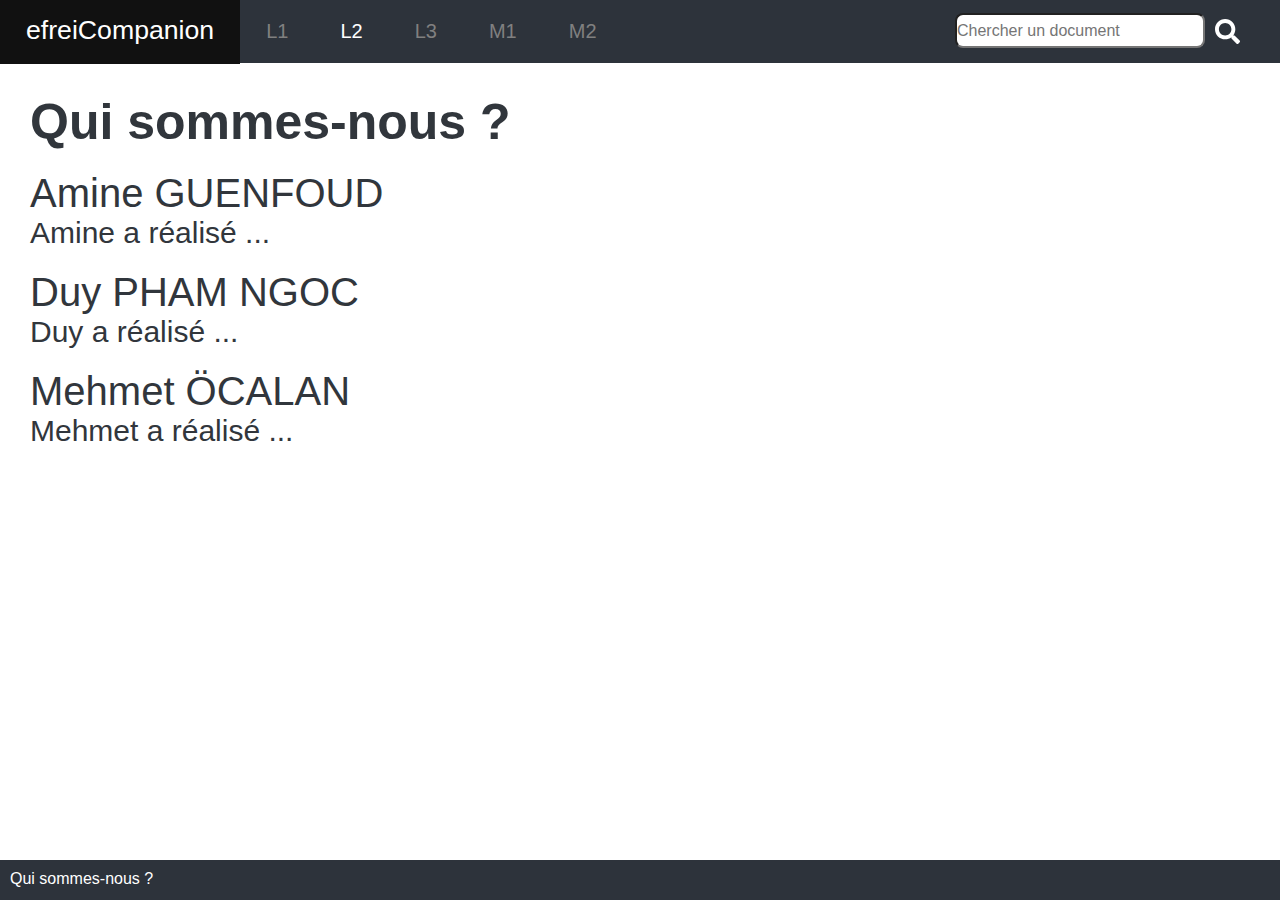
==== about.html @ 0f3ac664 "about" ====
<!DOCTYPE html>
<html lang="fr">

    <head>
        <meta charset="utf-8">

        <title>efreiCompanion</title>

        <meta name="viewport" content="width=device-width, initial-scale=1.0">
        <link rel="stylesheet" href="css/styles.css">
        <!-- <link href="https://cdn.jsdelivr.net/npm/bootstrap@5.0.1/dist/css/bootstrap.min.css" rel="stylesheet" integrity="sha384-+0n0xVW2eSR5OomGNYDnhzAbDsOXxcvSN1TPprVMTNDbiYZCxYbOOl7+AMvyTG2x" crossorigin="anonymous"> -->
        <!-- <script src="js/script.js"></script> -->
    </head>

    <body>
        <div class="grid_wrapper">
            <ul class="top_nav_bar">
                <li> <a href="index.html" id="site_name">efreiCompanion</a></li>
                <!-- <li>
                    <a href="index.html" >Accueil</a>
                </li> -->
                <li>
                    <div class="tooltip">
                        <a class="disabled-link" href="">L1</a>
                        <span class="tooltiptext">Pas de document disponible</span>
                    </div>
                </li>
                <li><a href="L2.html">L2</a></li>
                <li>
                    <div class="tooltip">
                        <a class="disabled-link" href="">L3</a>
                        <span class="tooltiptext">Pas de document disponible</span>
                    </div>
                </li>
                <li>
                    <div class="tooltip">
                        <a class="disabled-link" href="">M1</a>
                        <span class="tooltiptext">Pas de document disponible</span>
                    </div>
                </li>
                <li>
                    <div class="tooltip">
                        <a class="disabled-link" href="">M2</a>
                        <span class="tooltiptext">Pas de document disponible</span>
                    </div>
                </li>
                <li style="float: right">
                    <form id="search-form" action="/search.html" method="get">
                        <input id="search_bar" type="search" placeholder="Chercher un document" name="filter">
                        <button id="search-button" type="submit">
                            <img height="25px" src="assets/search-solid.svg"></button>
                    </form>
                </li>
            </ul>

            <div class="home_description">
                <p class="p1">Qui sommes-nous ?</p>
                <p class="p2" style="padding-top: 20px;">Amine GUENFOUD</p>
                <p class="p3">
                    Amine a réalisé ...
                </p>
                <p class="p2" style="padding-top: 20px;">Duy PHAM NGOC</p>
                <p class="p3">
                    Duy a réalisé ...
                </p>
                <p class="p2" style="padding-top: 20px;">Mehmet ÖCALAN</p>
                <p class="p3">
                    Mehmet a réalisé ...
                </p>

            </div>

            <ul class="bottom_nav_bar">
                <li><a href="about.html">Qui sommes-nous ?</a></li>
            </ul>
        </div>

        <script type="text/javascript" src="js/indexedDB.js"></script>
        <script type="text/javascript" src="js/script.js"></script>
        <script type="text/javascript" src="js/search.js"></script>
    </body>

</html>
---- css/styles.css ----
body {
    font-family: sans-serif;
    color: #31363c;
}

ul li a {
    display: block;
    color: white;
    text-decoration: none;
}

ul.top_nav_bar, ul.bottom_nav_bar {
    list-style-type: none;
    background-color: #2d333b;
}

ul.top_nav_bar li, ul.bottom_nav_bar li {
    float: left;
}

ul.top_nav_bar li a {
    padding: 20px 26px;
    font-size: 15pt;
}

ul.bottom_nav_bar li a {
    margin-top: 10px;
    margin-left: 10px;
}

ul li a:hover:not(.active) {
    background-color: #111;
}

ul li a.active {
    background: linear-gradient( transparent 90%, #08e13e 0%);
}

.home_description {
    margin-top: 30px;
    margin-left: 30px;
    margin-right: 30px;
    margin-bottom: 20px;
}

p {
    color: #31363c;
}

.p1 {
    font-weight: bold;
    font-size: 50px;
}

.p2 {
    font-size: 40px;
}

.p3 {
    font-weight: 200;
    font-size: 30px;
}

.p4 {
    font-weight: bold;
    font-size: 25px;
    padding-top: 40px;
}

* {
    box-sizing: border-box;
    padding: 0;
    margin: 0;
}

.grid_wrapper {
    display: grid;
    width: 100vw;
    height: 100vh;
    grid-gap: 0px;
    grid-template-rows: 63px auto 40px;
}

#search-button {
    float: right;
    padding: 6px 10px;
    background: transparent;
    color: white;
    border: none;
    cursor: pointer;
}

.disabled-link {
    cursor: default;
    pointer-events: none;
    text-decoration: none;
    color: grey;
}

#site_name {
    padding-top: 15px;
    padding-bottom: 18px;
    font-size: 20pt;
}

.tooltip {
    position: relative;
}

.tooltip .tooltiptext {
    visibility: hidden;
    width: 160px;
    background-color: #2d333b;
    color: #fff;
    text-align: center;
    border-radius: 6px;
    padding: 10px 0px;
    position: absolute;
    z-index: 1;
    top: 110%;
    left: 50%;
    margin-left: -80px;
}

.tooltip .tooltiptext::after {
    content: "";
    position: absolute;
    bottom: 100%;
    left: 50%;
    margin-left: -5px;
    border-width: 5px;
    border-style: solid;
    border-color: transparent transparent #2d333b transparent;
}

.tooltip:hover .tooltiptext {
    visibility: visible;
}

table {
    width: 100%;
}

td, th {
    border: 1px solid #dddddd;
    text-align: left;
    padding: 8px;
}

tbody tr:nth-child(odd) {
    /* background-color: #d9dcdf; */
}

#file_input {
    border: 2px dashed #747d88;
    display: flex;
    justify-content: center;
    align-items: center;
    text-align: center;
    margin-top: 10px;
}

#file_input:hover {
    background-color: #dddddd;
}

input[type=file] {
    opacity: 0;
    z-index: 2;
    width: 100%;
    height: 100px;
    border: 4px dashed #0073ff;
    cursor: pointer;
}

.p5 {
    font-size: 15pt;
    position: absolute;
}

#upload_validate_button {
    background-color: #525d6c;
    border: none;
    color: white;
    padding: 7px 25px;
    /* text-align: center; */
    /* text-decoration: none; */
    /* display: inline-block; */
    font-size: 16px;
    border-radius: 5px;
    margin-top: 5px;
    cursor: pointer;
}

#upload_validate_button:hover {
    background-color: #2d333b;
}

#module_list {
    padding-top: 20px;
    /* padding-left: 10px; */
    font-weight: bold;
}

#module_list ul {
    list-style-type: none;
}

#module_list a {
    font-size: 17pt;
}

#module_list a:not(#selected_module) {
    color: #2d333b;
}

#module_list a:not(#selected_module):hover {
    color: white;
    background-color: #2d333b;
}

.ul1 {
    /* padding-left: 10px; */
}

.ul2 {
    padding-left: 50px;
}

.ul3 {
    padding-left: 50px;
    font-weight: normal;
}

.ul3 li {
    padding-top: 10px;
}

.ul3 li:last-child {
    padding-bottom: 10px;
}

.semester_name {
    font-size: 25pt;
}

.ue_name {
    font-size: 17pt;
}

#central_view {
    display: flex;
    justify-content: space-around;
    align-items: baseline;
    flex-wrap: wrap;
}

#file_list {
    min-width: 50%;
}

#selected_module {
    color: white;
    background-color: #2d333b;
}

#recent_files_table, #results_table {
    margin-top: 20px;
}

#search_bar {
    height: 35px;
    width: 250px;
    font-size: 16px;
    border-radius: 8px;
}

#search-form {
    padding: 13px 30px
}

.user_info_input {
    padding-top: 10px;
}

.user_info_input input {
    width: 200px;
    height: 25px;
    border-radius: 5px;
}

.user_info_input:last-of-type {
    padding-bottom: 10px;
}
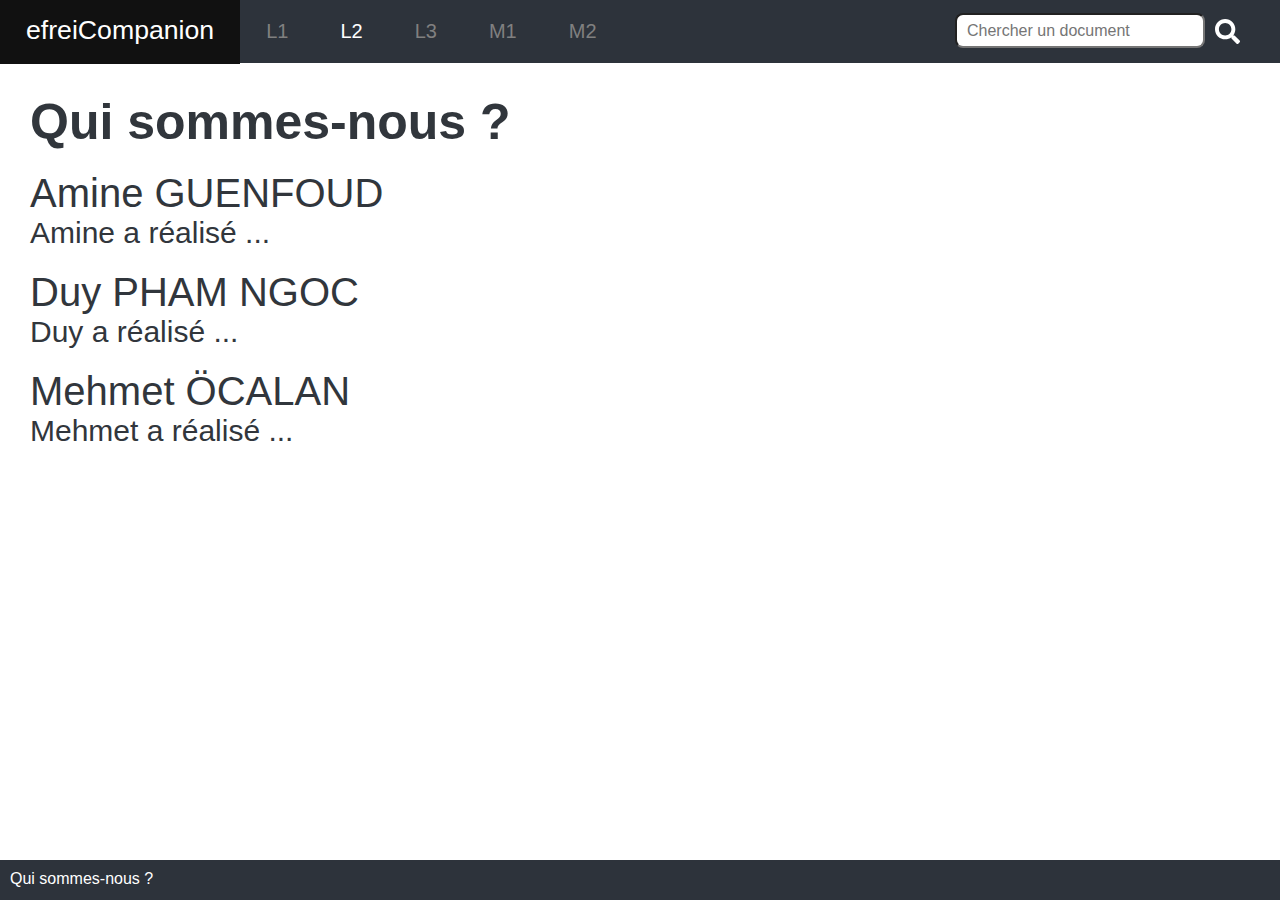
==== commit 8695a753: "a" ====
--- a/about.html
+++ b/about.html
@@ -8,8 +8,6 @@
 
         <meta name="viewport" content="width=device-width, initial-scale=1.0">
         <link rel="stylesheet" href="css/styles.css">
-        <!-- <link href="https://cdn.jsdelivr.net/npm/bootstrap@5.0.1/dist/css/bootstrap.min.css" rel="stylesheet" integrity="sha384-+0n0xVW2eSR5OomGNYDnhzAbDsOXxcvSN1TPprVMTNDbiYZCxYbOOl7+AMvyTG2x" crossorigin="anonymous"> -->
-        <!-- <script src="js/script.js"></script> -->
     </head>
 
     <body>
@@ -45,7 +43,7 @@
                     </div>
                 </li>
                 <li style="float: right">
-                    <form id="search-form" action="/search.html" method="get">
+                    <form id="search-form" action="search.html" method="get">
                         <input id="search_bar" type="search" placeholder="Chercher un document" name="filter">
                         <button id="search-button" type="submit">
                             <img height="25px" src="assets/search-solid.svg"></button>
--- a/css/styles.css
+++ b/css/styles.css
@@ -33,7 +33,7 @@
 }
 
 ul li a.active {
-    background: linear-gradient( transparent 90%, #08e13e 0%);
+    background: linear-gradient( transparent 90%, #3ea1f7 0%);
 }
 
 .home_description {
@@ -173,27 +173,42 @@
     cursor: pointer;
 }
 
+input[type=search], input[type=text], input[type=number] {
+    padding-left: 10px;
+}
+
 .p5 {
     font-size: 15pt;
     position: absolute;
 }
 
-#upload_validate_button {
-    background-color: #525d6c;
-    border: none;
+#upload_validate_button, #upload_cancel_button {
     color: white;
     padding: 7px 25px;
-    /* text-align: center; */
-    /* text-decoration: none; */
-    /* display: inline-block; */
     font-size: 16px;
     border-radius: 5px;
-    margin-top: 5px;
+    margin-top: 10px;
     cursor: pointer;
 }
 
+#upload_validate_button {
+    background-color: #5cb85c;
+    border-color: #4cae4c;
+}
+
+#upload_cancel_button {
+    background-color: #d9534f;
+    border-color: #d43f3a;
+}
+
 #upload_validate_button:hover {
-    background-color: #2d333b;
+    background-color: #449d44;
+    border-color: #398439;
+}
+
+#upload_cancel_button:hover {
+    background-color: #c9302c;
+    border-color: #ac2925;
 }
 
 #module_list {
@@ -291,4 +306,14 @@
 
 .user_info_input:last-of-type {
     padding-bottom: 10px;
+}
+
+.delete-button {
+    border: none;
+    background-color: transparent;
+    cursor: pointer;
+}
+
+.delete-button-img {
+    height: 20px;
 }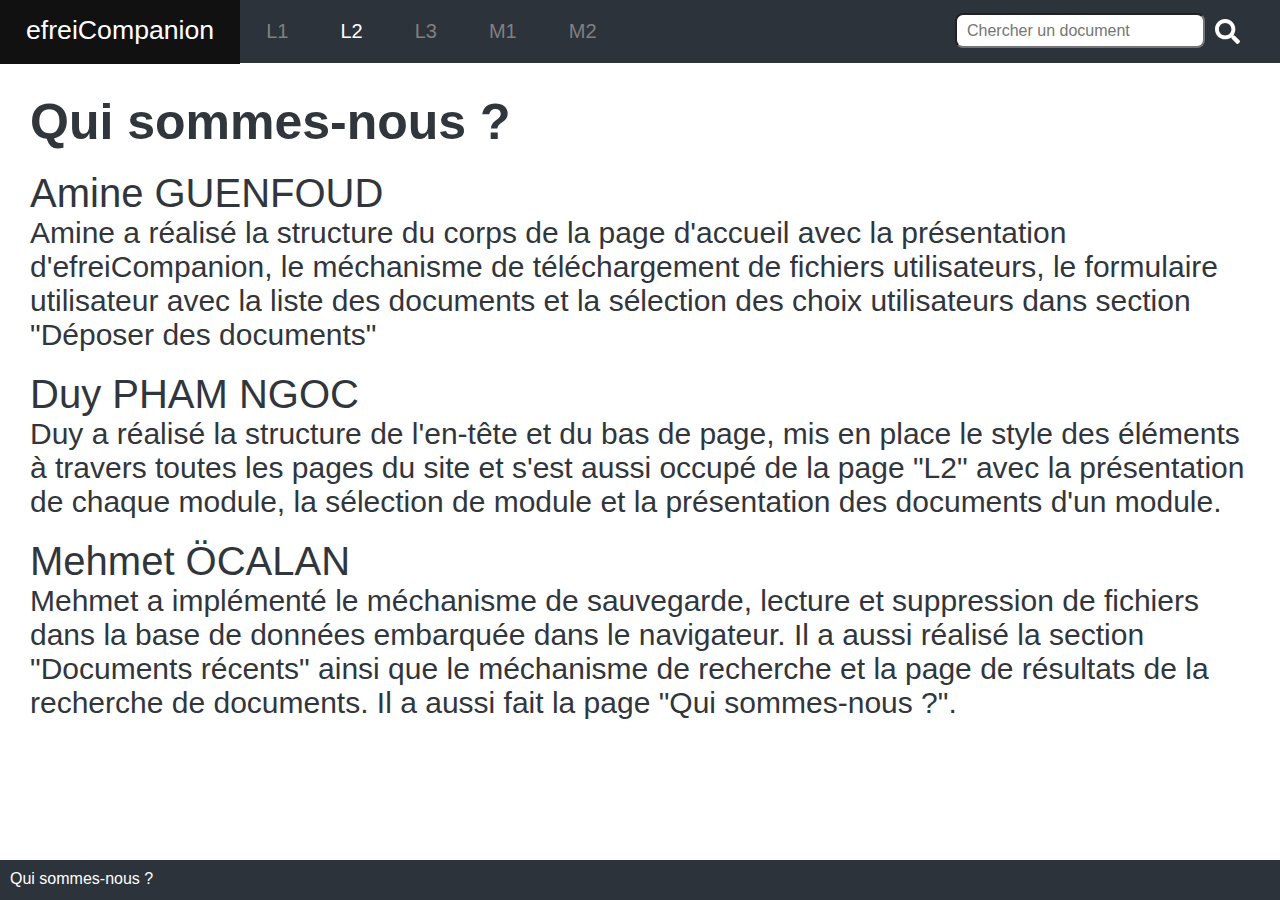
==== commit 9db2c2a3: "about" ====
--- a/about.html
+++ b/about.html
@@ -20,26 +20,26 @@
                 <li>
                     <div class="tooltip">
                         <a class="disabled-link" href="">L1</a>
-                        <span class="tooltiptext">Pas de document disponible</span>
+                        <span class="tooltiptext">Niveau d'étude bientôt disponible!</span>
                     </div>
                 </li>
                 <li><a href="L2.html">L2</a></li>
                 <li>
                     <div class="tooltip">
                         <a class="disabled-link" href="">L3</a>
-                        <span class="tooltiptext">Pas de document disponible</span>
+                        <span class="tooltiptext">Niveau d'étude bientôt disponible!</span>
                     </div>
                 </li>
                 <li>
                     <div class="tooltip">
                         <a class="disabled-link" href="">M1</a>
-                        <span class="tooltiptext">Pas de document disponible</span>
+                        <span class="tooltiptext">Niveau d'étude bientôt disponible!</span>
                     </div>
                 </li>
                 <li>
                     <div class="tooltip">
                         <a class="disabled-link" href="">M2</a>
-                        <span class="tooltiptext">Pas de document disponible</span>
+                        <span class="tooltiptext">Niveau d'étude bientôt disponible!</span>
                     </div>
                 </li>
                 <li style="float: right">
@@ -55,15 +55,21 @@
                 <p class="p1">Qui sommes-nous ?</p>
                 <p class="p2" style="padding-top: 20px;">Amine GUENFOUD</p>
                 <p class="p3">
-                    Amine a réalisé ...
+                    Amine a réalisé la structure du corps de la page d'accueil avec la présentation d'efreiCompanion,
+                    le méchanisme de téléchargement de fichiers utilisateurs, le formulaire utilisateur avec la liste des
+                    documents et la sélection des choix utilisateurs dans section "Déposer des documents"
                 </p>
                 <p class="p2" style="padding-top: 20px;">Duy PHAM NGOC</p>
                 <p class="p3">
-                    Duy a réalisé ...
+                    Duy a réalisé la structure de l'en-tête et du bas de page,
+                    mis en place le style des éléments à travers toutes les pages du site et s'est aussi occupé de la page "L2" avec la
+                    présentation de chaque module, la sélection de module et la présentation des documents d'un module.
                 </p>
                 <p class="p2" style="padding-top: 20px;">Mehmet ÖCALAN</p>
                 <p class="p3">
-                    Mehmet a réalisé ...
+                    Mehmet a implémenté le méchanisme de sauvegarde, lecture et suppression de fichiers dans la base
+                    de données embarquée dans le navigateur. Il a aussi réalisé la section "Documents récents" ainsi que le méchanisme
+                    de recherche et la page de résultats de la recherche de documents. Il a aussi fait la page "Qui sommes-nous ?".
                 </p>
 
             </div>
--- a/css/styles.css
+++ b/css/styles.css
@@ -109,7 +109,7 @@
 
 .tooltip .tooltiptext {
     visibility: hidden;
-    width: 160px;
+    width: 180px;
     background-color: #2d333b;
     color: #fff;
     text-align: center;
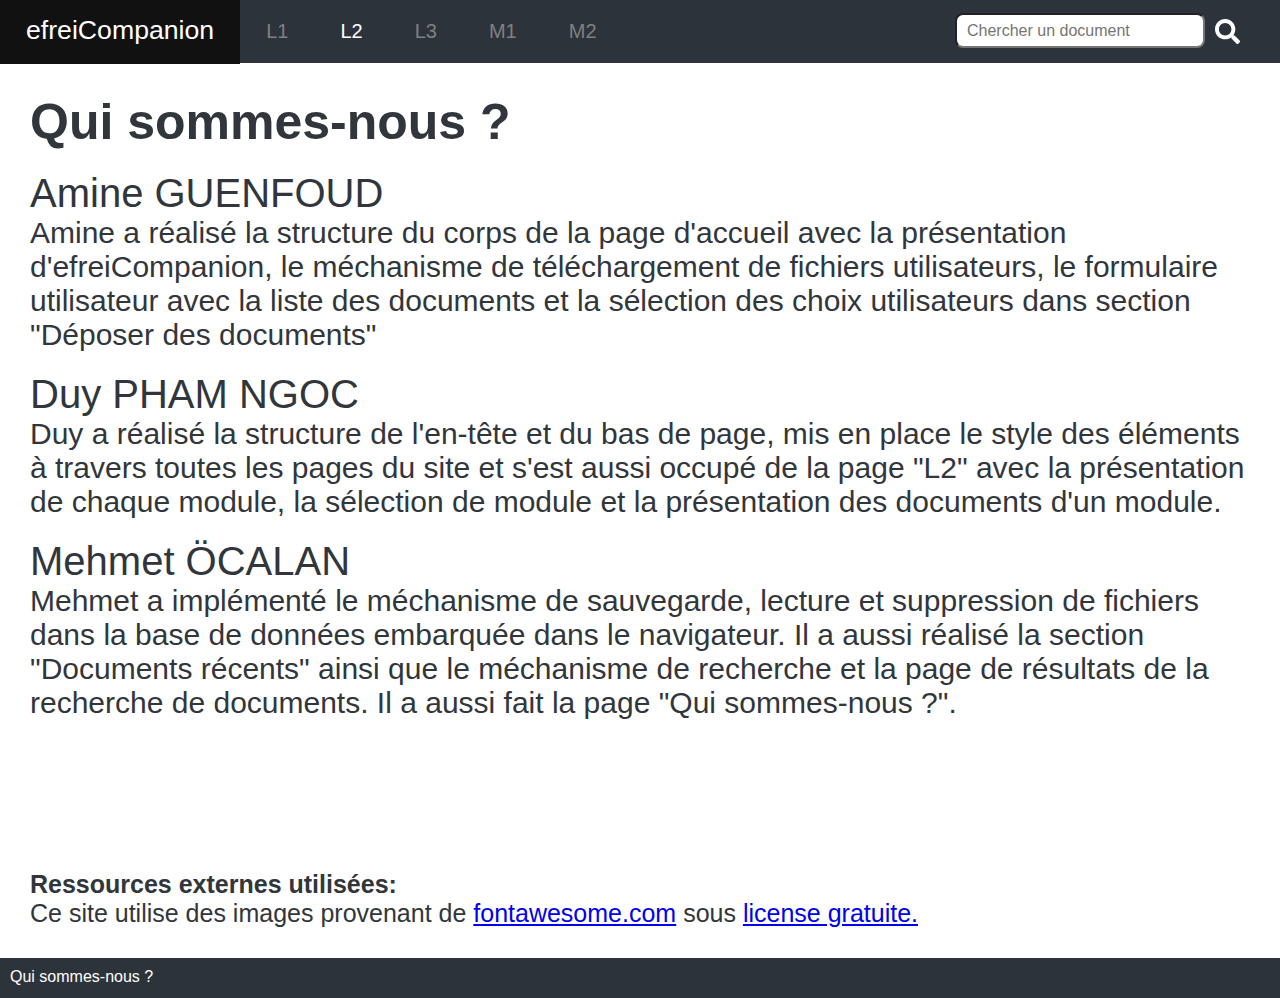
==== commit 56936db8: "a" ====
--- a/about.html
+++ b/about.html
@@ -14,9 +14,6 @@
         <div class="grid_wrapper">
             <ul class="top_nav_bar">
                 <li> <a href="index.html" id="site_name">efreiCompanion</a></li>
-                <!-- <li>
-                    <a href="index.html" >Accueil</a>
-                </li> -->
                 <li>
                     <div class="tooltip">
                         <a class="disabled-link" href="">L1</a>
@@ -46,7 +43,7 @@
                     <form id="search-form" action="search.html" method="get">
                         <input id="search_bar" type="search" placeholder="Chercher un document" name="filter">
                         <button id="search-button" type="submit">
-                            <img height="25px" src="assets/search-solid.svg"></button>
+                            <img alt="Search icon" height="25" src="assets/search-solid.svg"></button>
                     </form>
                 </li>
             </ul>
@@ -71,17 +68,17 @@
                     de données embarquée dans le navigateur. Il a aussi réalisé la section "Documents récents" ainsi que le méchanisme
                     de recherche et la page de résultats de la recherche de documents. Il a aussi fait la page "Qui sommes-nous ?".
                 </p>
-
+                <p class="p6" style="padding-top: 150px;">Ressources externes utilisées:</p>
+                <p class="p7">
+                    Ce site utilise des images provenant de <a href="https://fontawesome.com">fontawesome.com</a> sous
+                    <a href="https://fontawesome.com/license/free">license gratuite.</a>
+                </p>
             </div>
 
             <ul class="bottom_nav_bar">
                 <li><a href="about.html">Qui sommes-nous ?</a></li>
             </ul>
         </div>
-
-        <script type="text/javascript" src="js/indexedDB.js"></script>
-        <script type="text/javascript" src="js/script.js"></script>
-        <script type="text/javascript" src="js/search.js"></script>
     </body>
 
 </html>
--- a/css/styles.css
+++ b/css/styles.css
@@ -1,319 +1,304 @@
-body {
-    font-family: sans-serif;
-    color: #31363c;
-}
-
-ul li a {
-    display: block;
-    color: white;
-    text-decoration: none;
-}
-
-ul.top_nav_bar, ul.bottom_nav_bar {
-    list-style-type: none;
-    background-color: #2d333b;
-}
-
-ul.top_nav_bar li, ul.bottom_nav_bar li {
-    float: left;
-}
-
-ul.top_nav_bar li a {
-    padding: 20px 26px;
-    font-size: 15pt;
-}
-
-ul.bottom_nav_bar li a {
-    margin-top: 10px;
-    margin-left: 10px;
-}
-
-ul li a:hover:not(.active) {
-    background-color: #111;
-}
-
-ul li a.active {
-    background: linear-gradient( transparent 90%, #3ea1f7 0%);
-}
-
-.home_description {
-    margin-top: 30px;
-    margin-left: 30px;
-    margin-right: 30px;
-    margin-bottom: 20px;
-}
-
-p {
-    color: #31363c;
-}
-
-.p1 {
-    font-weight: bold;
-    font-size: 50px;
-}
-
-.p2 {
-    font-size: 40px;
-}
-
-.p3 {
-    font-weight: 200;
-    font-size: 30px;
-}
-
-.p4 {
-    font-weight: bold;
-    font-size: 25px;
-    padding-top: 40px;
-}
-
-* {
-    box-sizing: border-box;
-    padding: 0;
-    margin: 0;
-}
-
-.grid_wrapper {
-    display: grid;
-    width: 100vw;
-    height: 100vh;
-    grid-gap: 0px;
-    grid-template-rows: 63px auto 40px;
-}
-
-#search-button {
-    float: right;
-    padding: 6px 10px;
-    background: transparent;
-    color: white;
-    border: none;
-    cursor: pointer;
-}
-
-.disabled-link {
-    cursor: default;
-    pointer-events: none;
-    text-decoration: none;
-    color: grey;
-}
-
-#site_name {
-    padding-top: 15px;
-    padding-bottom: 18px;
-    font-size: 20pt;
-}
-
-.tooltip {
-    position: relative;
-}
-
-.tooltip .tooltiptext {
-    visibility: hidden;
-    width: 180px;
-    background-color: #2d333b;
-    color: #fff;
-    text-align: center;
-    border-radius: 6px;
-    padding: 10px 0px;
-    position: absolute;
-    z-index: 1;
-    top: 110%;
-    left: 50%;
-    margin-left: -80px;
-}
-
-.tooltip .tooltiptext::after {
-    content: "";
-    position: absolute;
-    bottom: 100%;
-    left: 50%;
-    margin-left: -5px;
-    border-width: 5px;
-    border-style: solid;
-    border-color: transparent transparent #2d333b transparent;
-}
-
-.tooltip:hover .tooltiptext {
-    visibility: visible;
-}
-
-table {
-    width: 100%;
-}
-
-td, th {
-    border: 1px solid #dddddd;
-    text-align: left;
-    padding: 8px;
-}
-
-tbody tr:nth-child(odd) {
-    /* background-color: #d9dcdf; */
+#central_view {
+    align-items: baseline;
+    display: flex;
+    flex-wrap: wrap;
+    justify-content: space-around
 }
 
 #file_input {
+    align-items: center;
     border: 2px dashed #747d88;
     display: flex;
     justify-content: center;
-    align-items: center;
+    margin-top: 10px;
+    text-align: center
+}
+
+#file_input:hover {
+    background-color: #dddddd
+}
+
+#file_list {
+    min-width: 50%
+}
+
+#module_list {
+    font-weight: bold;
+    padding-top: 20px
+}
+
+#module_list a, .ue_name {
+    font-size: 17pt
+}
+
+#module_list a:not(#selected_module) {
+    color: #2d333b
+}
+
+#module_list a:not(#selected_module):hover, #selected_module {
+    background-color: #2d333b;
+    color: white
+}
+
+#module_list ul {
+    list-style-type: none
+}
+
+#recent_files_table, #results_table {
+    margin-top: 20px
+}
+
+#search-button {
+    background: transparent;
+    border: none;
+    color: white;
+    cursor: pointer;
+    float: right;
+    padding: 6px 10px
+}
+
+#search-form {
+    padding: 13px 30px
+}
+
+#search_bar {
+    border-radius: 8px;
+    font-size: 16px;
+    height: 35px;
+    width: 250px
+}
+
+#site_name {
+    font-size: 20pt;
+    padding-bottom: 18px;
+    padding-top: 15px
+}
+
+#upload_cancel_button {
+    background-color: #d9534f;
+    border-color: #d43f3a
+}
+
+#upload_cancel_button:hover {
+    background-color: #c9302c;
+    border-color: #ac2925
+}
+
+#upload_validate_button {
+    background-color: #5cb85c;
+    border-color: #4cae4c
+}
+
+#upload_validate_button, #upload_cancel_button {
+    border-radius: 5px;
+    color: white;
+    cursor: pointer;
+    font-size: 16px;
+    margin-top: 10px;
+    padding: 7px 25px
+}
+
+#upload_validate_button:hover {
+    background-color: #449d44;
+    border-color: #398439
+}
+
+* {
+    box-sizing: border-box;
+    margin: 0;
+    padding: 0
+}
+
+.active {
+    background: linear-gradient(transparent 90%, #3ea1f7 0%)
+}
+
+.bottom_nav_bar li a {
+    margin-left: 10px;
+    margin-top: 10px
+}
+
+.delete-button {
+    background-color: transparent;
+    border: none;
+    cursor: pointer
+}
+
+.delete-button-img {
+    height: 20px
+}
+
+.disabled-link {
+    color: grey;
+    cursor: default;
+    pointer-events: none;
+    text-decoration: none
+}
+
+.grid_wrapper {
+    display: grid;
+    grid-template-rows: 63px auto 40px;
+    height: 100vh;
+    width: 100vw
+}
+
+.home_description {
+    margin: 30px
+}
+
+.p1 {
+    font-size: 50px;
+    font-weight: bold
+}
+
+.p2 {
+    font-size: 40px
+}
+
+.p3 {
+    font-size: 30px;
+    font-weight: 200
+}
+
+.p4 {
+    font-size: 25px;
+    font-weight: bold;
+    padding-top: 40px
+}
+
+.p5 {
+    font-size: 15pt;
+    font-size: 15pt;
+    position: absolute;
+    position: absolute
+}
+
+.p6 {
+    font-weight: bold
+}
+
+.p6, .p7 {
+    font-size: 25px
+}
+
+.p7 {
+    font-weight: lighter
+}
+
+.semester_name {
+    font-size: 25pt
+}
+
+.tooltip {
+    position: relative
+}
+
+.tooltip .tooltiptext {
+    background-color: #2d333b;
+    border-radius: 6px;
+    color: #fff;
+    left: 50%;
+    margin-left: -80px;
+    padding: 10px 0;
+    position: absolute;
     text-align: center;
-    margin-top: 10px;
-}
-
-#file_input:hover {
-    background-color: #dddddd;
+    top: 110%;
+    visibility: hidden;
+    width: 180px;
+    z-index: 1
+}
+
+.tooltip .tooltiptext::after {
+    border-color: transparent transparent #2d333b;
+    border-style: solid;
+    border-width: 5px;
+    bottom: 100%;
+    content: "";
+    left: 50%;
+    margin-left: -5px;
+    position: absolute
+}
+
+.tooltip:hover .tooltiptext {
+    visibility: visible
+}
+
+.top_nav_bar li a {
+    font-size: 15pt;
+    padding: 20px 26px
+}
+
+.top_nav_bar li, .bottom_nav_bar li {
+    float: left
+}
+
+.top_nav_bar, .bottom_nav_bar {
+    background-color: #2d333b;
+    list-style-type: none
+}
+
+.ul2 {
+    padding-left: 50px
+}
+
+.ul3 {
+    font-weight: normal;
+    padding-left: 50px
+}
+
+.ul3 li, .user_info_input {
+    padding-top: 10px
+}
+
+.ul3 li:last-child, .user_info_input:last-of-type {
+    padding-bottom: 10px
+}
+
+.user_info_input input {
+    border-radius: 5px;
+    font-size: 12pt;
+    height: 25px;
+    width: 200px
+}
+
+body {
+    color: #31363c;
+    font-family: sans-serif
 }
 
 input[type=file] {
-    opacity: 0;
-    z-index: 2;
-    width: 100%;
-    height: 100px;
     border: 4px dashed #0073ff;
     cursor: pointer;
+    height: 100px;
+    opacity: 0;
+    width: 100%;
+    z-index: 2
 }
 
 input[type=search], input[type=text], input[type=number] {
-    padding-left: 10px;
-}
-
-.p5 {
-    font-size: 15pt;
-    position: absolute;
-}
-
-#upload_validate_button, #upload_cancel_button {
+    padding-left: 10px
+}
+
+p {
+    color: #31363c
+}
+
+table {
+    width: 100%
+}
+
+td, th {
+    border: 1px solid #dddddd;
+    padding: 8px;
+    text-align: left
+}
+
+ul li a {
     color: white;
-    padding: 7px 25px;
-    font-size: 16px;
-    border-radius: 5px;
-    margin-top: 10px;
-    cursor: pointer;
-}
-
-#upload_validate_button {
-    background-color: #5cb85c;
-    border-color: #4cae4c;
-}
-
-#upload_cancel_button {
-    background-color: #d9534f;
-    border-color: #d43f3a;
-}
-
-#upload_validate_button:hover {
-    background-color: #449d44;
-    border-color: #398439;
-}
-
-#upload_cancel_button:hover {
-    background-color: #c9302c;
-    border-color: #ac2925;
-}
-
-#module_list {
-    padding-top: 20px;
-    /* padding-left: 10px; */
-    font-weight: bold;
-}
-
-#module_list ul {
-    list-style-type: none;
-}
-
-#module_list a {
-    font-size: 17pt;
-}
-
-#module_list a:not(#selected_module) {
-    color: #2d333b;
-}
-
-#module_list a:not(#selected_module):hover {
-    color: white;
-    background-color: #2d333b;
-}
-
-.ul1 {
-    /* padding-left: 10px; */
-}
-
-.ul2 {
-    padding-left: 50px;
-}
-
-.ul3 {
-    padding-left: 50px;
-    font-weight: normal;
-}
-
-.ul3 li {
-    padding-top: 10px;
-}
-
-.ul3 li:last-child {
-    padding-bottom: 10px;
-}
-
-.semester_name {
-    font-size: 25pt;
-}
-
-.ue_name {
-    font-size: 17pt;
-}
-
-#central_view {
-    display: flex;
-    justify-content: space-around;
-    align-items: baseline;
-    flex-wrap: wrap;
-}
-
-#file_list {
-    min-width: 50%;
-}
-
-#selected_module {
-    color: white;
-    background-color: #2d333b;
-}
-
-#recent_files_table, #results_table {
-    margin-top: 20px;
-}
-
-#search_bar {
-    height: 35px;
-    width: 250px;
-    font-size: 16px;
-    border-radius: 8px;
-}
-
-#search-form {
-    padding: 13px 30px
-}
-
-.user_info_input {
-    padding-top: 10px;
-}
-
-.user_info_input input {
-    width: 200px;
-    height: 25px;
-    border-radius: 5px;
-}
-
-.user_info_input:last-of-type {
-    padding-bottom: 10px;
-}
-
-.delete-button {
-    border: none;
-    background-color: transparent;
-    cursor: pointer;
-}
-
-.delete-button-img {
-    height: 20px;
+    display: block;
+    text-decoration: none
+}
+
+ul li a:hover:not(.active) {
+    background-color: #111
 }